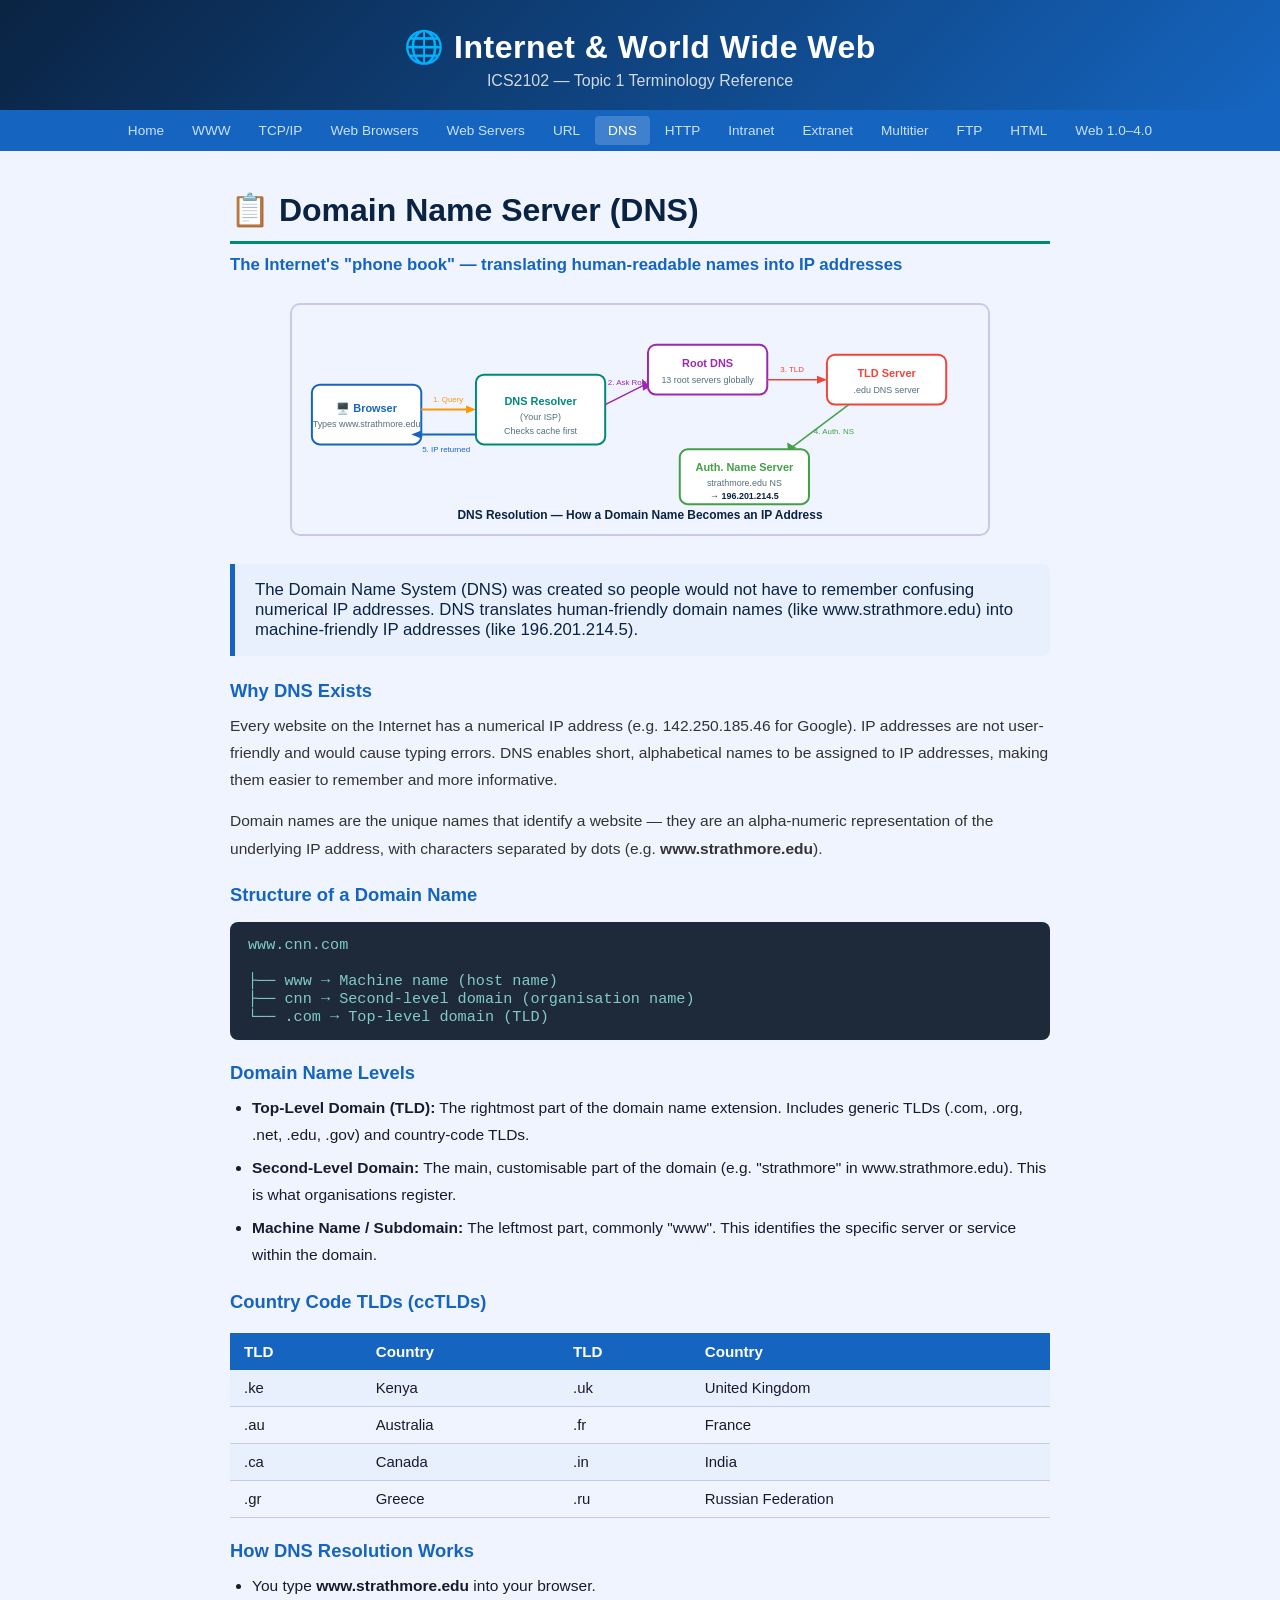
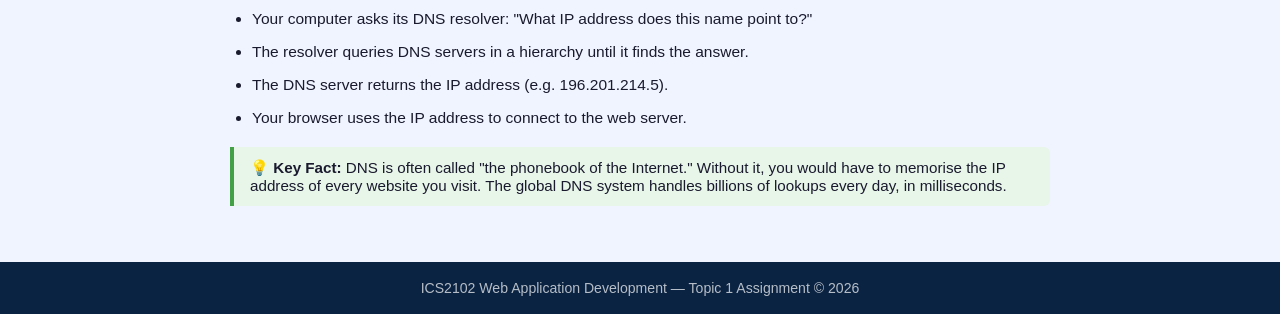
==== dns.html @ ea869567 "Add complete ICS2102 terminology website - all 14 pages" ====
<!DOCTYPE html>
<html lang="en">
<head>
  <meta charset="UTF-8"/>
  <meta name="viewport" content="width=device-width, initial-scale=1.0"/>
  <title>Domain Name Server (DNS) — Internet Terminology</title>
  <link rel="stylesheet" href="style.css"/>
</head>
<body>
  <header>
    <div class="header-inner">
      <h1>🌐 Internet &amp; World Wide Web</h1>
      <p class="subtitle">ICS2102 — Topic 1 Terminology Reference</p>
    </div>
  </header>
  <nav class="topnav">
    <a href="index.html">Home</a>
    <a href="www.html">WWW</a>
    <a href="tcpip.html">TCP/IP</a>
    <a href="web-browsers.html">Web Browsers</a>
    <a href="web-servers.html">Web Servers</a>
    <a href="url.html">URL</a>
    <a href="dns.html" class="active">DNS</a>
    <a href="http.html">HTTP</a>
    <a href="intranet.html">Intranet</a>
    <a href="extranet.html">Extranet</a>
    <a href="multitier.html">Multitier</a>
    <a href="ftp.html">FTP</a>
    <a href="html.html">HTML</a>
    <a href="web-versions.html">Web 1.0–4.0</a>
  </nav>
  <main class="term-page">
    <h2>📋 Domain Name Server (DNS)</h2>
    <p class="tagline">The Internet's "phone book" — translating human-readable names into IP addresses</p>

    <img src="images/dns.svg" alt="DNS resolution process diagram" class="term-img"/>

    <div class="definition-box">
      The Domain Name System (DNS) was created so people would not have to remember confusing numerical IP addresses. DNS translates human-friendly domain names (like www.strathmore.edu) into machine-friendly IP addresses (like 196.201.214.5).
    </div>

    <h3>Why DNS Exists</h3>
    <p>Every website on the Internet has a numerical IP address (e.g. 142.250.185.46 for Google). IP addresses are not user-friendly and would cause typing errors. DNS enables short, alphabetical names to be assigned to IP addresses, making them easier to remember and more informative.</p>
    <p>Domain names are the unique names that identify a website — they are an alpha-numeric representation of the underlying IP address, with characters separated by dots (e.g. <strong>www.strathmore.edu</strong>).</p>

    <h3>Structure of a Domain Name</h3>
    <div class="code-block">
      www.cnn.com<br/><br/>
      ├── www     → Machine name (host name)<br/>
      ├── cnn     → Second-level domain (organisation name)<br/>
      └── .com    → Top-level domain (TLD)
    </div>

    <h3>Domain Name Levels</h3>
    <ul>
      <li><strong>Top-Level Domain (TLD):</strong> The rightmost part of the domain name extension. Includes generic TLDs (.com, .org, .net, .edu, .gov) and country-code TLDs.</li>
      <li><strong>Second-Level Domain:</strong> The main, customisable part of the domain (e.g. "strathmore" in www.strathmore.edu). This is what organisations register.</li>
      <li><strong>Machine Name / Subdomain:</strong> The leftmost part, commonly "www". This identifies the specific server or service within the domain.</li>
    </ul>

    <h3>Country Code TLDs (ccTLDs)</h3>
    <table class="compare-table">
      <tr><th>TLD</th><th>Country</th><th>TLD</th><th>Country</th></tr>
      <tr><td>.ke</td><td>Kenya</td><td>.uk</td><td>United Kingdom</td></tr>
      <tr><td>.au</td><td>Australia</td><td>.fr</td><td>France</td></tr>
      <tr><td>.ca</td><td>Canada</td><td>.in</td><td>India</td></tr>
      <tr><td>.gr</td><td>Greece</td><td>.ru</td><td>Russian Federation</td></tr>
    </table>

    <h3>How DNS Resolution Works</h3>
    <ul>
      <li>You type <strong>www.strathmore.edu</strong> into your browser.</li>
      <li>Your computer asks its DNS resolver: "What IP address does this name point to?"</li>
      <li>The resolver queries DNS servers in a hierarchy until it finds the answer.</li>
      <li>The DNS server returns the IP address (e.g. 196.201.214.5).</li>
      <li>Your browser uses the IP address to connect to the web server.</li>
    </ul>

    <div class="key-fact">
      💡 <strong>Key Fact:</strong> DNS is often called "the phonebook of the Internet." Without it, you would have to memorise the IP address of every website you visit. The global DNS system handles billions of lookups every day, in milliseconds.
    </div>
  </main>
  <footer>
    <p>ICS2102 Web Application Development &mdash; Topic 1 Assignment &copy; 2026</p>
  </footer>
</body>
</html>
---- style.css ----
/* ==========================================
   ICS2102 — Internet Terminology Website
   ========================================== */

:root {
  --primary: #0a2342;
  --accent: #1565c0;
  --accent2: #00897b;
  --light: #e8f0fe;
  --text: #1a1a2e;
  --muted: #546e7a;
  --white: #ffffff;
  --card-bg: #f7f9ff;
  --border: #c5cae9;
  --nav-bg: #1565c0;
}

* { box-sizing: border-box; margin: 0; padding: 0; }

body {
  font-family: 'Segoe UI', Trebuchet MS, Arial, sans-serif;
  background: #f0f4ff;
  color: var(--text);
  min-height: 100vh;
  display: flex;
  flex-direction: column;
}

/* ---- Header ---- */
header {
  background: linear-gradient(135deg, #0a2342 0%, #1565c0 100%);
  color: var(--white);
  padding: 28px 24px 20px;
  text-align: center;
}
.header-inner h1 { font-size: 2rem; font-weight: 700; letter-spacing: 0.5px; }
.subtitle { margin-top: 6px; font-size: 1rem; opacity: 0.8; }

/* ---- Top Nav ---- */
.topnav {
  background: var(--nav-bg);
  display: flex;
  flex-wrap: wrap;
  gap: 2px;
  padding: 6px 12px;
  justify-content: center;
}
.topnav a {
  color: #cce0ff;
  text-decoration: none;
  padding: 7px 13px;
  border-radius: 4px;
  font-size: 0.85rem;
  font-weight: 500;
  transition: background 0.2s, color 0.2s;
}
.topnav a:hover, .topnav a.active {
  background: rgba(255,255,255,0.18);
  color: #fff;
}

/* ---- Home Hero ---- */
.home-main { max-width: 1100px; margin: 0 auto; padding: 40px 20px; flex: 1; }
.hero { text-align: center; margin-bottom: 40px; }
.hero h2 { font-size: 1.7rem; color: var(--primary); margin-bottom: 12px; }
.hero p { font-size: 1.05rem; color: var(--muted); max-width: 620px; margin: 0 auto; }

/* ---- Term Grid (Home) ---- */
.term-grid {
  display: grid;
  grid-template-columns: repeat(auto-fill, minmax(220px, 1fr));
  gap: 20px;
}
.term-card {
  background: var(--white);
  border: 1.5px solid var(--border);
  border-radius: 12px;
  padding: 24px 18px;
  text-decoration: none;
  color: inherit;
  transition: transform 0.18s, box-shadow 0.18s, border-color 0.18s;
  display: flex;
  flex-direction: column;
  align-items: flex-start;
  gap: 8px;
}
.term-card:hover {
  transform: translateY(-4px);
  box-shadow: 0 8px 24px rgba(21,101,192,0.15);
  border-color: var(--accent);
}
.term-icon { font-size: 2rem; }
.term-card h3 { font-size: 1rem; color: var(--accent); font-weight: 700; }
.term-card p { font-size: 0.88rem; color: var(--muted); }

/* ---- Term Page Layout ---- */
.term-page { max-width: 860px; margin: 0 auto; padding: 40px 20px; flex: 1; }
.term-page h2 {
  font-size: 2rem; color: var(--primary); margin-bottom: 6px;
  padding-bottom: 12px; border-bottom: 3px solid var(--accent2);
}
.term-page .tagline { color: var(--accent); font-weight: 600; font-size: 1.05rem; margin-bottom: 24px; }
.term-img {
  width: 100%; max-width: 700px; display: block;
  margin: 0 auto 28px; border-radius: 10px;
  border: 2px solid var(--border);
}
.definition-box {
  background: var(--light);
  border-left: 5px solid var(--accent);
  padding: 16px 20px;
  border-radius: 0 8px 8px 0;
  margin-bottom: 24px;
  font-size: 1.05rem;
  color: var(--primary);
  font-weight: 500;
}
.term-page h3 { font-size: 1.15rem; color: var(--accent); margin: 22px 0 10px; }
.term-page p { line-height: 1.75; color: #333; margin-bottom: 14px; font-size: 0.97rem; }
.term-page ul { padding-left: 22px; margin-bottom: 14px; }
.term-page ul li { line-height: 1.75; margin-bottom: 6px; font-size: 0.97rem; }
.info-card {
  background: var(--card-bg);
  border: 1.5px solid var(--border);
  border-radius: 10px;
  padding: 18px 20px;
  margin: 18px 0;
}
.info-card h4 { color: var(--accent2); margin-bottom: 8px; font-size: 1rem; }
.key-fact {
  background: #e8f5e9;
  border-left: 4px solid #43a047;
  padding: 12px 16px;
  border-radius: 0 6px 6px 0;
  margin: 16px 0;
  font-size: 0.95rem;
}
.code-block {
  background: #1e2a3a;
  color: #80cbc4;
  padding: 14px 18px;
  border-radius: 8px;
  font-family: Consolas, monospace;
  font-size: 0.95rem;
  margin: 16px 0;
  overflow-x: auto;
}

/* ---- Comparison Table ---- */
.compare-table { width: 100%; border-collapse: collapse; margin: 20px 0; }
.compare-table th {
  background: var(--accent); color: #fff;
  padding: 10px 14px; text-align: left; font-size: 0.95rem;
}
.compare-table td {
  padding: 10px 14px; border-bottom: 1px solid var(--border); font-size: 0.93rem;
}
.compare-table tr:nth-child(even) td { background: var(--light); }

/* ---- Footer ---- */
footer {
  background: var(--primary);
  color: rgba(255,255,255,0.7);
  text-align: center;
  padding: 18px;
  font-size: 0.88rem;
  margin-top: auto;
}
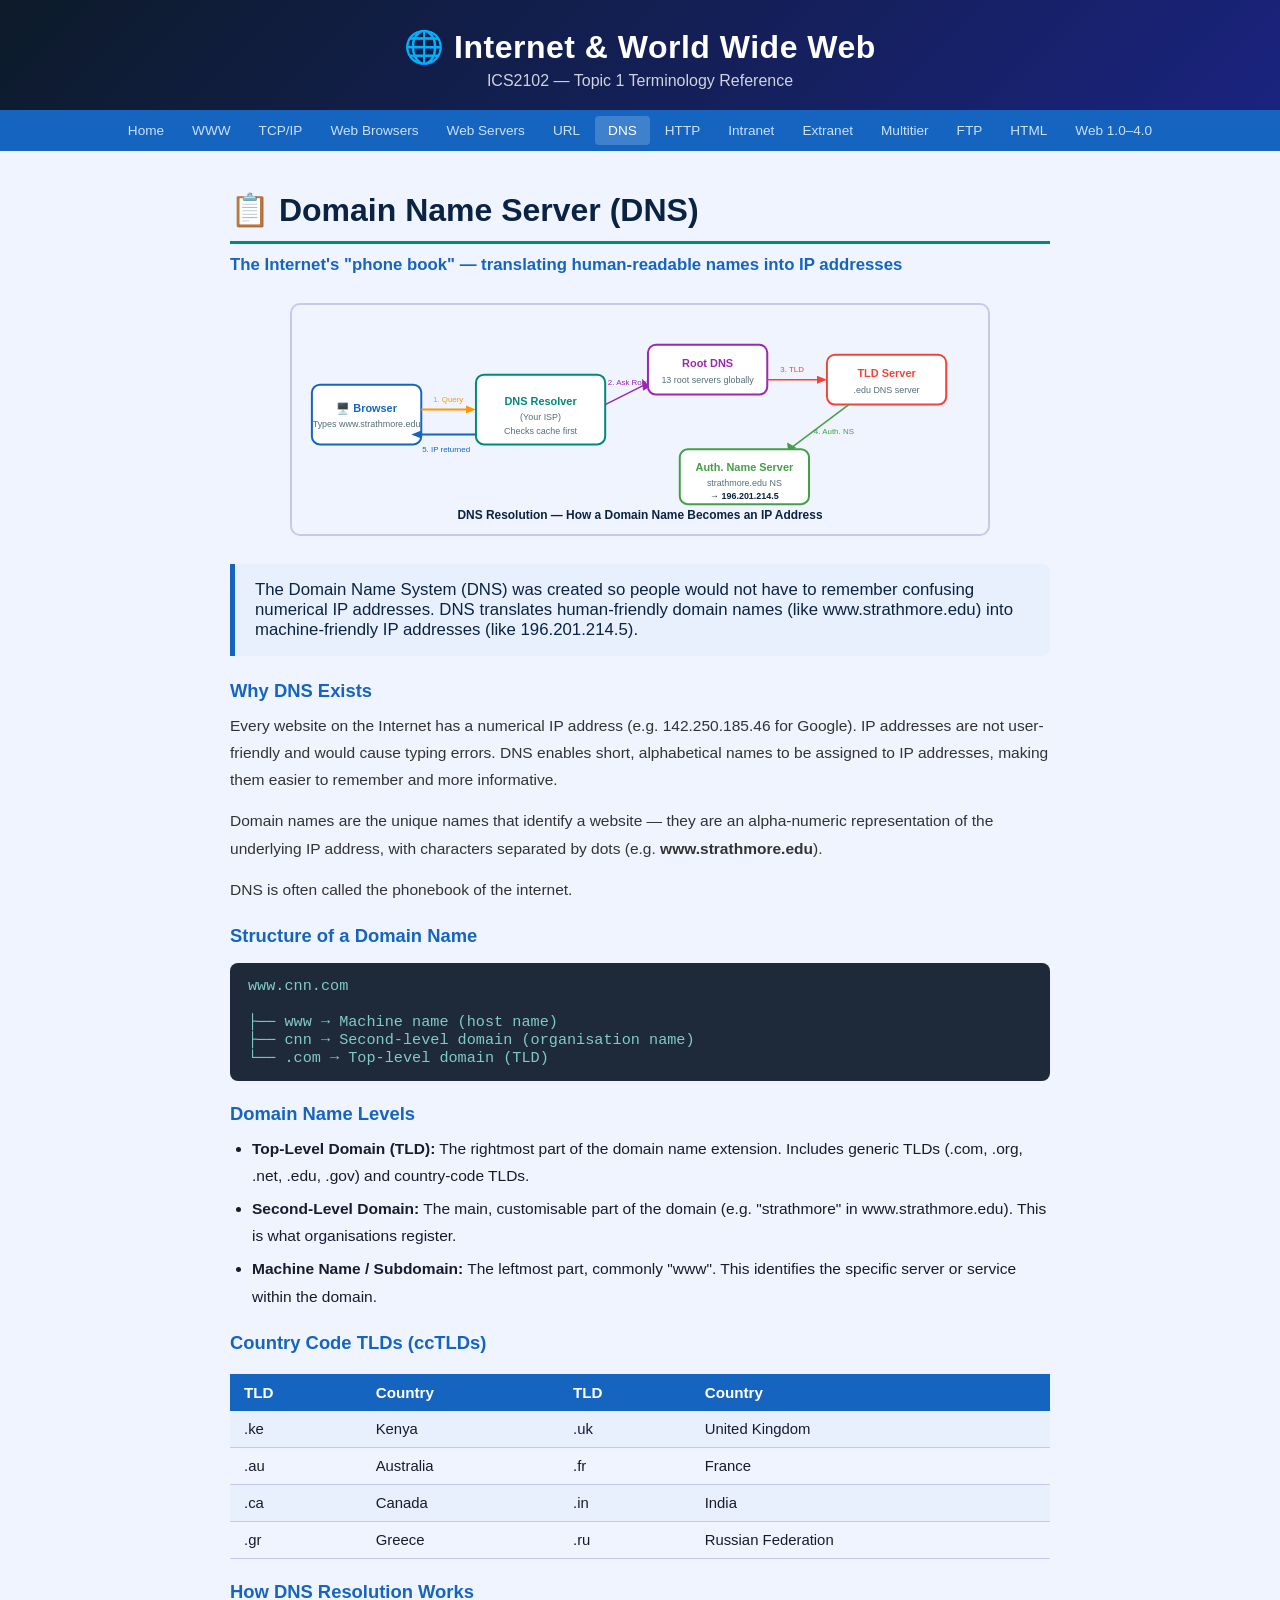
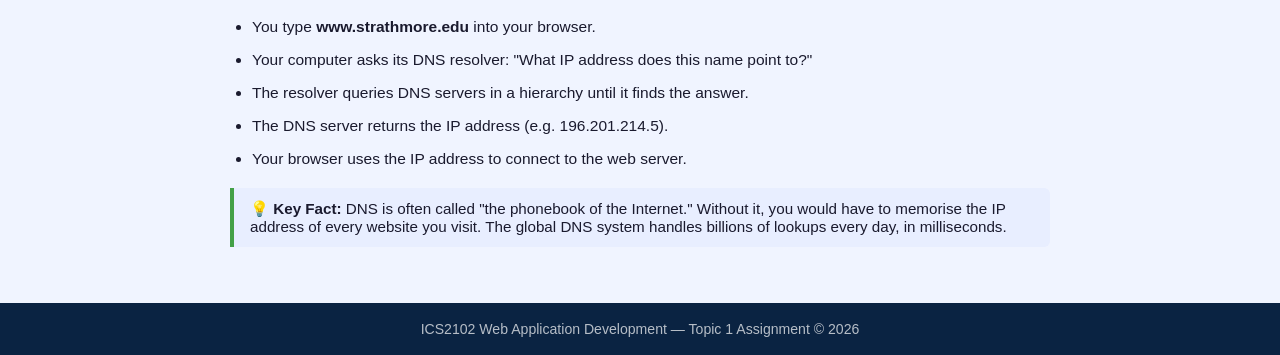
==== commit 2e772ebf: "add paragraph to dns page" ====
--- a/dns.html
+++ b/dns.html
@@ -42,7 +42,7 @@
     <h3>Why DNS Exists</h3>
     <p>Every website on the Internet has a numerical IP address (e.g. 142.250.185.46 for Google). IP addresses are not user-friendly and would cause typing errors. DNS enables short, alphabetical names to be assigned to IP addresses, making them easier to remember and more informative.</p>
     <p>Domain names are the unique names that identify a website — they are an alpha-numeric representation of the underlying IP address, with characters separated by dots (e.g. <strong>www.strathmore.edu</strong>).</p>
-
+<p>DNS is often called the phonebook of the internet.</p>
     <h3>Structure of a Domain Name</h3>
     <div class="code-block">
       www.cnn.com<br/><br/>
--- a/style.css
+++ b/style.css
@@ -28,7 +28,7 @@
 
 /* ---- Header ---- */
 header {
-  background: linear-gradient(135deg, #0a2342 0%, #1565c0 100%);
+  background: linear-gradient(135deg, #0d1b2a 0%, #1a237e 100%);
   color: var(--white);
   padding: 28px 24px 20px;
   text-align: center;
@@ -128,7 +128,7 @@
 }
 .info-card h4 { color: var(--accent2); margin-bottom: 8px; font-size: 1rem; }
 .key-fact {
-  background: #e8f5e9;
+  background: #e8eeff;
   border-left: 4px solid #43a047;
   padding: 12px 16px;
   border-radius: 0 6px 6px 0;
